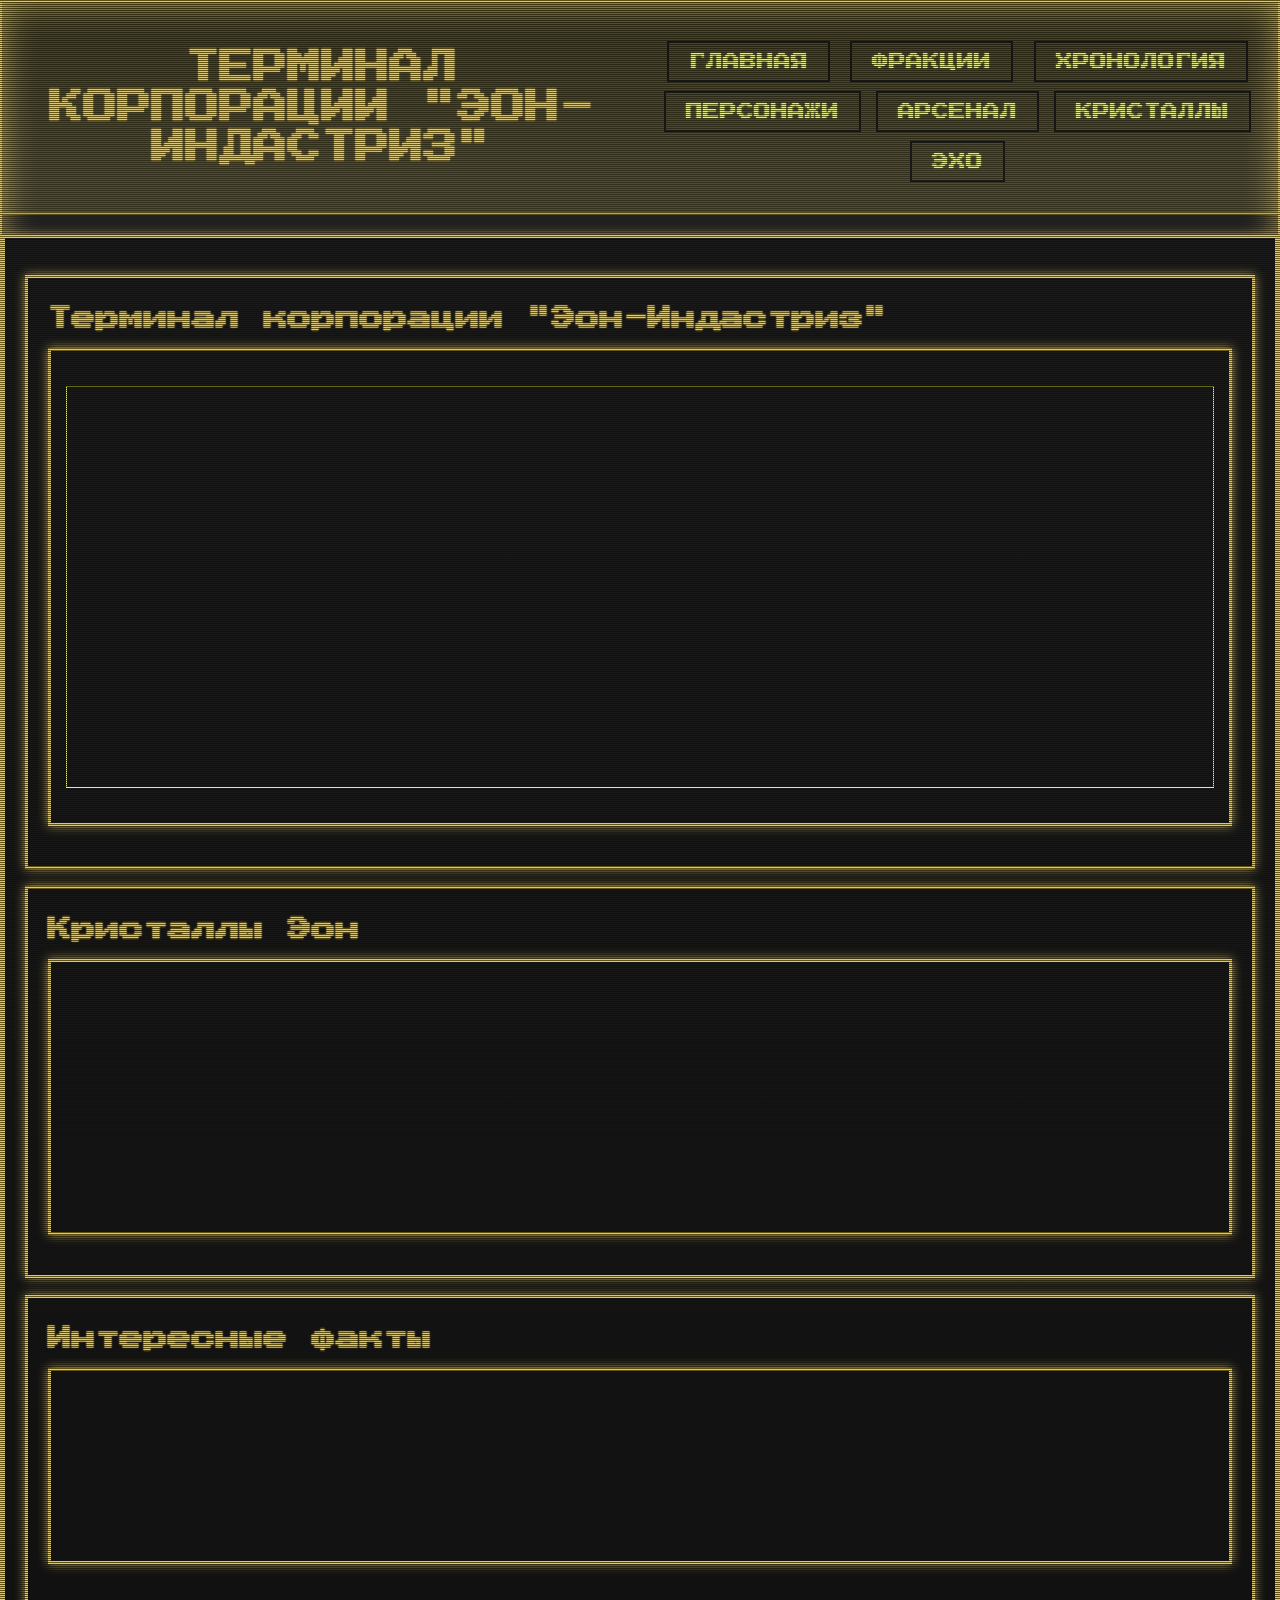
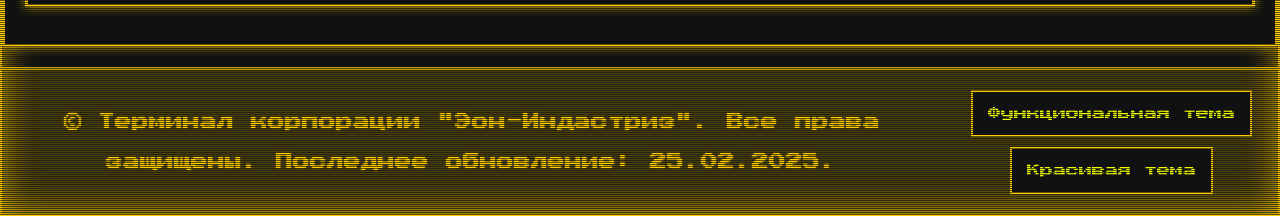
==== index.html @ 23383ef0 "amimate" ====
<!DOCTYPE html>
<html lang="ru">

<head>
    <meta charset="UTF-8">
    <meta name="viewport" content="width=device-width, initial-scale=1.0">
    <title>Терминал корпорации "Эон-Индастриз"</title>
    <link rel="stylesheet" href="stylesG.css" id="theme-styles">
</head>

<body class="home-page">
    <div class="old-crt-monitor"></div>
    <header>
        <h1>Терминал корпорации "Эон-Индастриз"</h1>
        <nav>
            <ul>
                <li><a href="index.html" data-tooltip="Главная страница">Главная</a></li>
                <li><a href="./factions/index.html" data-tooltip="История разных сторон" class="active">Фракции</a></li>
                <li><a href="./timeline/index.html" data-tooltip="Хронология событий">Хронология</a></li>
                <li><a href="./characters/index.html" data-tooltip="Персонажи и их описание">Персонажи</a></li>
                <li><a href="./items/index.html" data-tooltip="Список транспорта и экипировки">Арсенал</a></li>
                <li><a href="./eon/index.html" data-tooltip="Статья о кристаллах Эон">Кристаллы</a></li>
                <li><a href="./exo/index.html" data-tooltip="Взаимодействие с Эхом Эона">Эхо</a></li>
            </ul>
        </nav>
    </header>

    <main id="main">
        <section>
            <h2>Терминал корпорации "Эон-Индастриз"</h2>
            <article>
                <div id="terminal-init" class="terminal-init">
                    <p class="terminal-text">> Инициализация системы<span id="init-dots"></span></p>
                    <p class="terminal-text">> Загрузка данных<span id="loading-dots"></span></p>
                    <p class="terminal-text">> Сканирование окружения<span id="scanning-dots"></span></p>
                    <p class="terminal-text">> Добро пожаловать, пользователь. Вы активировали терминал корпорации "Эон-Индастриз".</p>
                    <p class="terminal-text">> Последнее обновление базы данных: 12.10.2025. Система была отключена в связи с катастрофой.</p>
                    <p class="terminal-text">> Внимание: Обнаружены аномалии в окружающей среде. Уровень радиации превышает допустимые нормы.</p>
                    <p class="terminal-text">> Рекомендуется соблюдать осторожность. Используйте терминал для доступа к архивам и данным о кристаллах Эон.</p>
                    <p class="terminal-text">> Для начала работы выберите раздел в меню выше.</p>
                </div>
            </article>
        </section>

        <section>
            <h2>Кристаллы Эон</h2>
            <article>
                <p class="terminal-text">> Обнаружены данные о кристаллах Эон. Анализ...</p>
                <p class="terminal-text">> Кристаллы Эон — это уникальный феномен, появившийся после аномального взрыва
                    в Чернобыле в 2012 году. Они являются источником энергии, мутаций и новых технологий.</p>
                <p class="terminal-text">> Внимание: Присутствие кристаллов вызывает радикальные изменения в экосистеме.
                    Рекомендуется избегать прямого контакта.</p>
            </article>
        </section>

        <section id="knowable">
            <h2>Интересные факты</h2>
            <article>
                <div class="fact-cards">
                    <div class="fact-card">
                        <p class="terminal-text">> Эон — это духовные существа, части Бога, которые заполняют
                            пространство,
                            разделяющее Бога и мир.</p>
                    </div>
                    <div class="fact-card">
                        <p class="terminal-text">> Плерома — это совокупность эонов, божественная полнота, которая
                            властвует
                            над мировой эпохой.</p>
                    </div>
                </div>
            </article>
        </section>
    </main>

    <footer>
        <p>&copy; Терминал корпорации "Эон-Индастриз". Все права защищены. Последнее обновление: 25.02.2025.</p>
        <div class="style-switcher">
            <button id="switch-to-d" class="switch-button">Функциональная тема</button>
            <button id="switch-to-g" class="switch-button">Красивая тема</button>
        </div>
    </footer>

    <script src="scripts.js"></script>
</body>

</html>
---- stylesG.css ----
/* Подключаем шрифт VT323 */
@import url('https://fonts.googleapis.com/css2?family=Press+Start+2P&display=swap');

/* Глобальные переменные */
:root {
    --primary-color: #ffcc00;
    --secondary-color: #ffd400ab;
    --tertiary-color: #ffd40040;
    --background-color: #111;
    --text-color: #efff00;
    --border-color: #141414;
    --hover-color: #ffcc00;
    --font-family: 'Press Start 2P', monospace;
    scrollbar-color: var(--primary-color) var(--secondary-color);
    font-size: 17px;
    line-height: 40px;
    
}

/* Общие стили */
* {
    margin: 0;
    padding: 0;
    box-sizing: border-box;
}

.tooltip {
    display: none;
}

body {
    background-color: var(--background-color);
    font-family: var(--font-family);
    font-size: var(--font-size);
    display: flex;
    flex-direction: column;
    align-items: center;
    justify-content: flex-start;
    min-height: 100vh;
    cursor: url(./assets/mouse.svg), auto;
    border: 2px solid var(--primary-color);
    color: var(--primary-color);
    mask-image: linear-gradient(to bottom, #0005 50%, #000 50%);
    mask-size: 100% 2px;
    text-shadow: 0 0 0.1rem;
    box-shadow: inset 0px 0px 2rem;
    background-image: linear-gradient(0deg, #0000 10%, #fff1 90%, #0000 100%);
    background-size: 100% 100%;
}

/* Стили для заголовка */
header {
    width: 100%;
    background-color: var(--tertiary-color);
    color: var(--primary-color);
    text-align: center;
    padding: 20px;
    border-bottom: 3px solid var(--secondary-color);
    text-transform: uppercase;
    animation: flicker 1.5s infinite;
}

/* Анимация мигания */
@keyframes flicker {
    0%, 100% {
        opacity: 1;
    }
    50% {
        opacity: 0.8;
    }
}

/* Стили для секций */
section {
    width: 100%;
    color: var(--text-color);
    padding: 20px;
    margin: 20px 0;
    border: 3px solid var(--primary-color);
    border-radius: 0;
    box-shadow: 0 0 10px var(--primary-color);
}

/* Навигация */
nav ul {
    display: flex;
    justify-content: space-around;
    list-style: none;
    padding: 10px 0;
    flex-wrap: wrap;
}

nav ul li {
    margin-top: 10px;    
}

nav ul li a {
    text-decoration: none;
    color: var(--text-color);
    padding: 10px 20px;
    border: 2px solid var(--border-color);
    transition: all 0.3s;
}

nav ul li a:hover {
    background-color: var(--hover-color);
    color: var(--background-color);
    border-color: var(--primary-color);
}

/* Контейнер вкладок */
.tab-container {
    display: flex;
    flex-wrap: wrap;
    justify-content: space-between;
    margin-bottom: 20px;
    background-color: var(--tertiary-color);
    padding: 10px;
}

.style-switcher .switch-button, .tab-button {
    font-family: var(--font-family);
    flex: 1;
    margin: 5px;
    padding: 15px;
    text-align: center;
    background-color: var(--background-color);
    color: var(--text-color);
    border: 2px solid var(--primary-color);
    transition: all 0.3s;
    cursor: pointer;
}

.style-switcher .switch-button:hover, .tab-button:hover {
    background-color: var(--hover-color);
    color: var(--background-color);
}

.tab-button.active {
    background-color: var(--primary-color);
    color: var(--background-color);
    font-weight: bold;
}

/* Контент вкладок */
.tab-content {
    display: none;
    padding: 20px;
    background: var(--background-color);
    border: 2px solid var(--secondary-color);
    color: var(--text-color);
    box-shadow: 0 0 15px var(--primary-color);
}

.tab-content.active {
    display: block;
}

/* Стили для таблиц */
table {
    width: 100%;
    border-collapse: collapse;
    margin-top: 20px;
    color: var(--text-color);
}

.big-table {
    overflow-x: scroll;
}

thead th {
    background-color: var(--primary-color);
    color: var(--background-color);
    padding: 10px;
}

tbody tr:nth-child(even) {
    background-color: var(--tertiary-color);
}

tbody td, tbody th {
    padding: 10px;
    border: 1px solid var(--border-color);
}

/* Эффект наведения на строки таблиц */
tbody tr:hover {
    background-color: var(--hover-color);
    color: var(--background-color);
}

/* Стили для футера */
footer {
    width: 100%;
    background-color: var(--tertiary-color);
    color: var(--primary-color);
    text-align: center;
    padding: 15px;
    border-top: 3px solid var(--secondary-color);
}

#footer-placeholder {
    width: 100%;
}

/* Адаптивные стили */
@media (max-width: 768px) {
    nav ul {
        flex-direction: column;
    }

    nav ul li {
        margin: 10px 0;
    }

    .tab-container {
        flex-direction: column;
    }

    .tab-button {
        margin: 5px 0;
    }
}

/* Стили для основного контента */
main {
    margin: 20px 0;
    padding: 20px;
    width: 100%;
    max-width: 1380px;
    background-color: var(--background-color);
    color: var(--text-color);
    border: 3px solid var(--primary-color);
    border-radius: 0;
    box-shadow: 0 0 10px var(--primary-color);
    overflow: hidden;
}

/* Стили для заголовков */
h2 {
    font-size: 24px;
    margin-bottom: 10px;
    color: var(--primary-color);
}

h3 {
    font-size: 20px;
    margin-top: 10px;
    color: var(--secondary-color);
}

/* Стили для статей */
article {
    background-color: var(--background-color);
    border: 3px solid var(--primary-color);
    padding: 15px;
    margin-bottom: 20px;
    box-shadow: 0 0 10px var(--primary-color);
    color: var(--text-color);
}

/* Стили для фильтров */
.filters {
    margin-bottom: 20px;
    text-align: center;
    color: var(--text-color);
}

.filters label {
    font-weight: bold;
    margin-right: 10px;
}

/* Стили для временной шкалы */
.timeline {
    display: flex;
    justify-content: center;
    margin: 20px 0;
    position: relative;
    width: 100%;
}

.timeline ul {
    display: flex;
    list-style: none;
    padding: 0;
    flex-direction: row;
    flex-wrap: wrap;
    justify-content: center;
}

.timeline ul .year {
    padding: 10px 20px;
    background-color: var(--tertiary-color);
    color: var(--primary-color);
    margin: 5px;
    cursor: pointer;
    border-radius: 5px;
    transition: background-color 0.3s ease;
}

.timeline ul .year:hover,
.timeline ul .year.active {
    background-color: var(--hover-color);
    color: var(--background-color);
    font-weight: bold;
}

/* Стили для контейнера событий */
#events-container {
    margin-top: 20px;
    background: var(--background-color);
    padding: 20px;
    border: 3px solid var(--secondary-color);
    color: var(--text-color);
    box-shadow: 0 0 10px var(--primary-color);
}

/* Стили для событий */
.event {
    padding: 10px;
    margin: 10px 0;
    border-left: 5px solid;
    color: var(--text-color);
}

.event.political {
    border-color: #007bff;
    background-color: #1a1a1a;
}

.event.scientific {
    border-color: #28a745;
    background-color: #1a1a1a;
}

.event.catastrophe {
    border-color: #dc3545;
    background-color: #1a1a1a;
}

/* Стили для карты */
#mapCanvas {
    display: block;
    margin: 20px auto;
    border: 1px solid var(--border-color);
    width: 80%;
    height: 500px;
}

/* Стили для информационной панели */
#info-panel {
    text-align: center;
    margin-top: 20px;
    color: var(--text-color);
}

#info-list {
    list-style: none;
    padding: 0;
}

/* Стили для нумерованных и маркированных списков */
section ol,
section ul {
    margin-bottom: 25px;
    padding-left: 55px;
    color: var(--text-color);
}

section ol li,
section ul li {
    margin-bottom: 15px;
}

/* Стили для формул */
.formula-container {
    text-align: center;
    margin: 1em 0;
    display: flex;
    color: var(--text-color);
}

.formula {
    display: inline-block;
    padding: 0.5em 1em;
    background-color: #1a1a1a;
    border-radius: 5px;
    box-shadow: 2px 2px 5px rgba(0, 0, 0, 0.1);
}

/* Стили для легенды */
.legend {
    display: flex;
    flex-wrap: wrap;
    margin-bottom: 20px;
    justify-content: center;
    color: var(--text-color);
}

.legend-item {
    display: flex;
    align-items: center;
    margin-right: 20px;
    margin-bottom: 10px;
}

.legend-color {
    width: 20px;
    height: 20px;
    display: inline-block;
    margin-right: 10px;
    border-radius: 50%;
}

.legend-color.political {
    background-color: #007bff;
}

.legend-color.scientific {
    background-color: #28a745;
}

.legend-color.catastrophe {
    background-color: #dc3545;
}

.legend-label {
    font-weight: bold;
}

/* Стили для контейнера эмблемы */
.emblem-container {
    display: flex;
    justify-content: center;
    align-items: center;
    width: 200px;
    height: 200px;
    border-radius: 50%;
    background-color: #f0f0f0;
    margin: 20px auto;
    overflow: hidden;
}

/* Стилизация эмблемы */
.emblem {
    border: 2px solid var(--primary-color);
    width: 100%;
    height: 100%;
    object-fit: cover;
    border-radius: 50%;
}

/* Адаптивные стили для эмблемы */
@media (max-width: 768px) {
    .emblem-container {
        width: 80px;
        height: 80px;
    }
}

@media (max-width: 480px) {
    .emblem-container {
        width: 60px;
        height: 60px;
    }
}

/* Стили для внутренних вкладок */
.inner-tab-container {
    display: flex;
    flex-wrap: wrap;
    margin-bottom: 20px;
    background-color: var(--tertiary-color);
    padding: 10px;
}

.inner-tab-button {
    font-family: var(--font-family);
    flex: 1;
    margin: 5px;
    padding: 15px;
    text-align: center;
    background-color: var(--background-color);
    color: var(--text-color);
    border: 2px solid var(--primary-color);
    transition: all 0.3s;
    cursor: pointer;
}

.inner-tab-button:hover {
    background-color: var(--hover-color);
    color: var(--background-color);
}

.inner-tab-button.active {
    background-color: var(--primary-color);
    color: var(--background-color);
    font-weight: bold;
}

.inner-tab-content {
    display: none;
    padding: 20px;
    background: var(--background-color);
    border: 2px solid var(--secondary-color);
    color: var(--text-color);
    box-shadow: 0 0 15px var(--primary-color);
}

.inner-tab-content.active {
    display: block;
}

/* Добавленные стили */
header,
footer {
    display: flex;
    gap: 2rem;
    align-items: center;
}

section {
    height: 100%;
    overflow: hidden auto;
    margin: 1rem 0;
}

.terminal-init {
    font-family: monospace;
    color: var(--text-color); 
    background-color: var(--background-color);
    padding: 20px;
    border: 1px solid var(--text-color);
    margin: 20px 0;
}

.terminal-text {
    opacity: 0;
    animation: fadeIn 1.5s forwards; /* Увеличиваем время анимации появления текста */
}

@keyframes fadeIn {
    to {
        opacity: 1;
    }
}

/* Анимация точек */
#init-dots::after,
#loading-dots::after,
#scanning-dots::after {
    content: '';
    animation: dots 3s infinite; /* Увеличиваем время анимации точек */
}

@keyframes dots {
    0%, 20% {
        content: '.';
    }
    40% {
        content: '..';
    }
    60% {
        content: '...';
    }
    80%, 100% {
        content: '';
    }
}
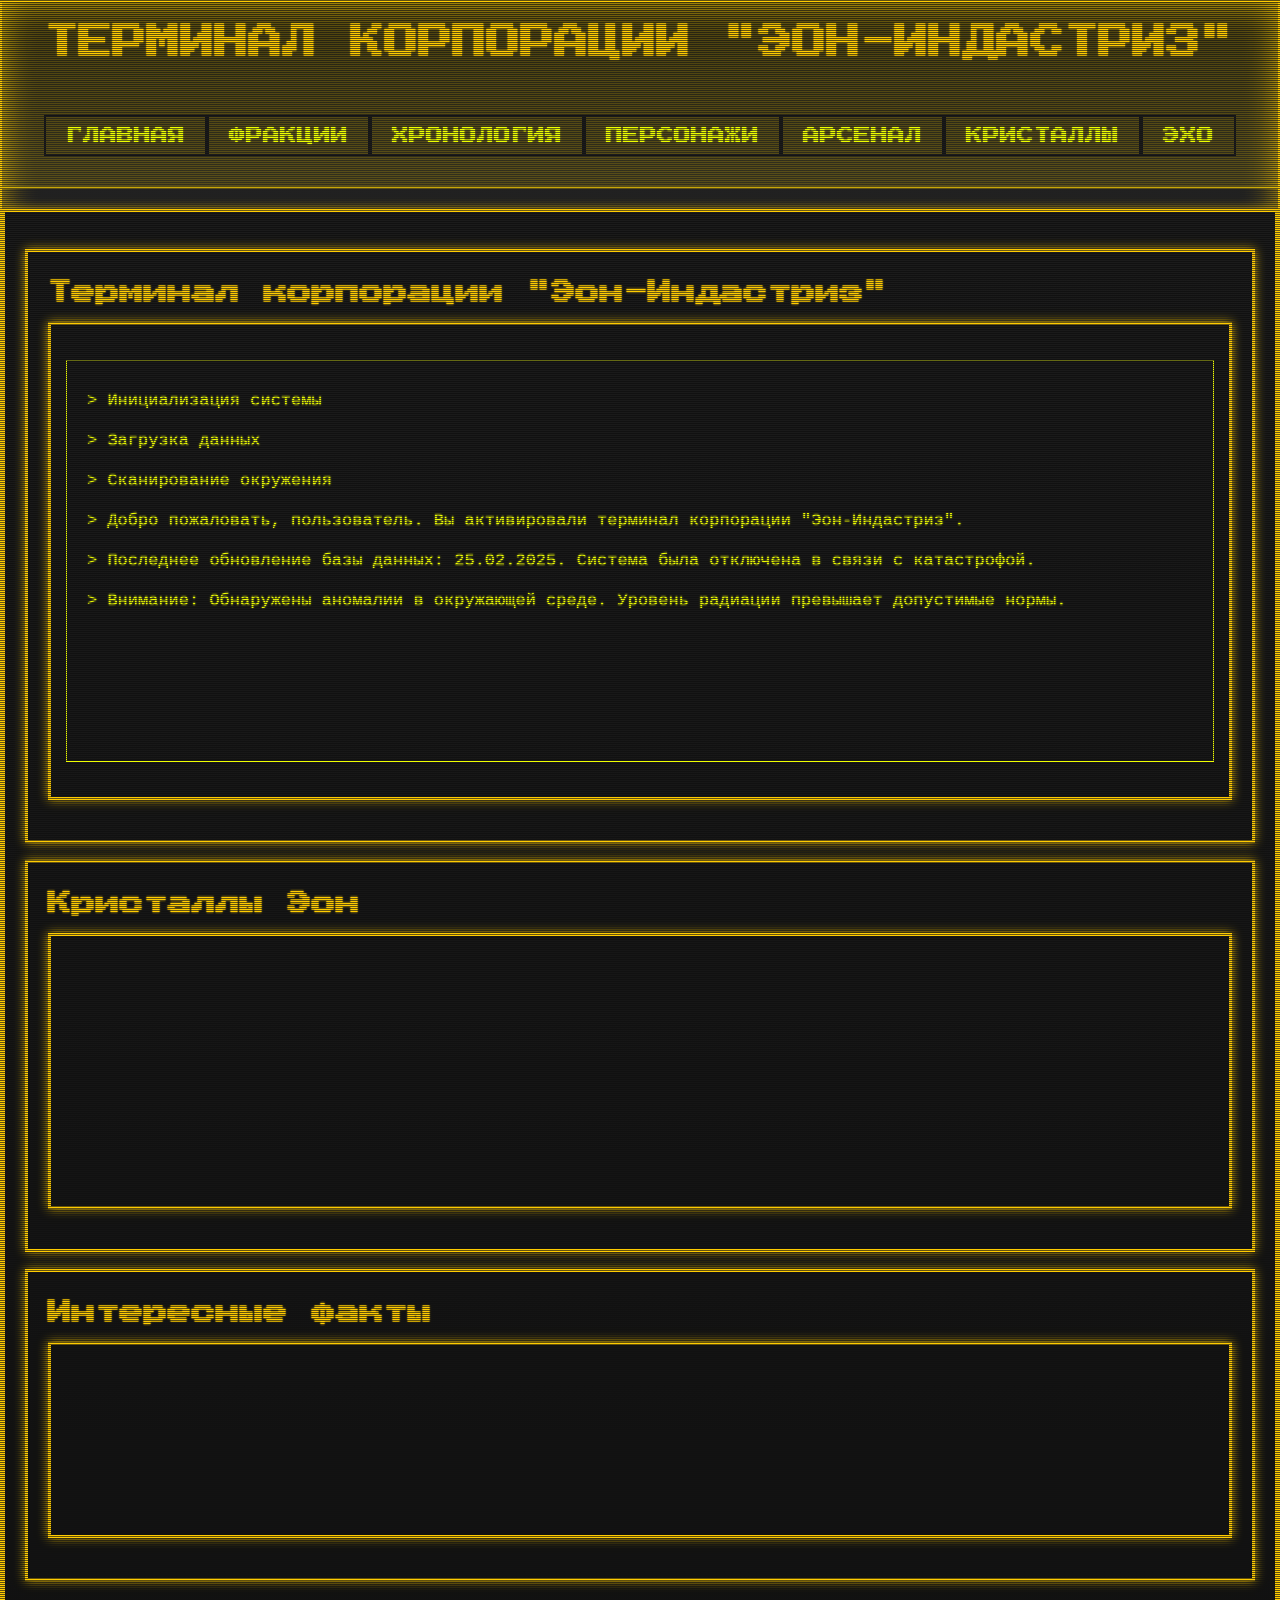
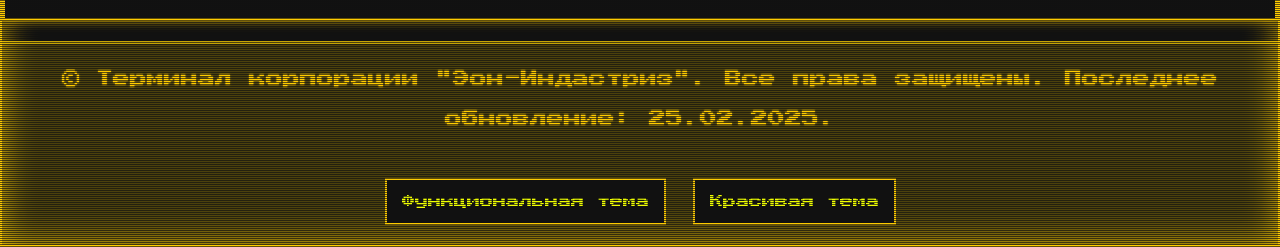
==== commit 2e55ea5d: "mobile and animate fix" ====
--- a/index.html
+++ b/index.html
@@ -34,7 +34,7 @@
                     <p class="terminal-text">> Загрузка данных<span id="loading-dots"></span></p>
                     <p class="terminal-text">> Сканирование окружения<span id="scanning-dots"></span></p>
                     <p class="terminal-text">> Добро пожаловать, пользователь. Вы активировали терминал корпорации "Эон-Индастриз".</p>
-                    <p class="terminal-text">> Последнее обновление базы данных: 12.10.2025. Система была отключена в связи с катастрофой.</p>
+                    <p class="terminal-text">> Последнее обновление базы данных: 25.02.2025. Система была отключена в связи с катастрофой.</p>
                     <p class="terminal-text">> Внимание: Обнаружены аномалии в окружающей среде. Уровень радиации превышает допустимые нормы.</p>
                     <p class="terminal-text">> Рекомендуется соблюдать осторожность. Используйте терминал для доступа к архивам и данным о кристаллах Эон.</p>
                     <p class="terminal-text">> Для начала работы выберите раздел в меню выше.</p>
--- a/stylesG.css
+++ b/stylesG.css
@@ -518,6 +518,7 @@
     display: flex;
     gap: 2rem;
     align-items: center;
+    flex-direction: column;
 }
 
 section {
@@ -537,7 +538,7 @@
 
 .terminal-text {
     opacity: 0;
-    animation: fadeIn 1.5s forwards; /* Увеличиваем время анимации появления текста */
+    animation: fadeIn 10s forwards; /* Увеличиваем время анимации появления текста */
 }
 
 @keyframes fadeIn {
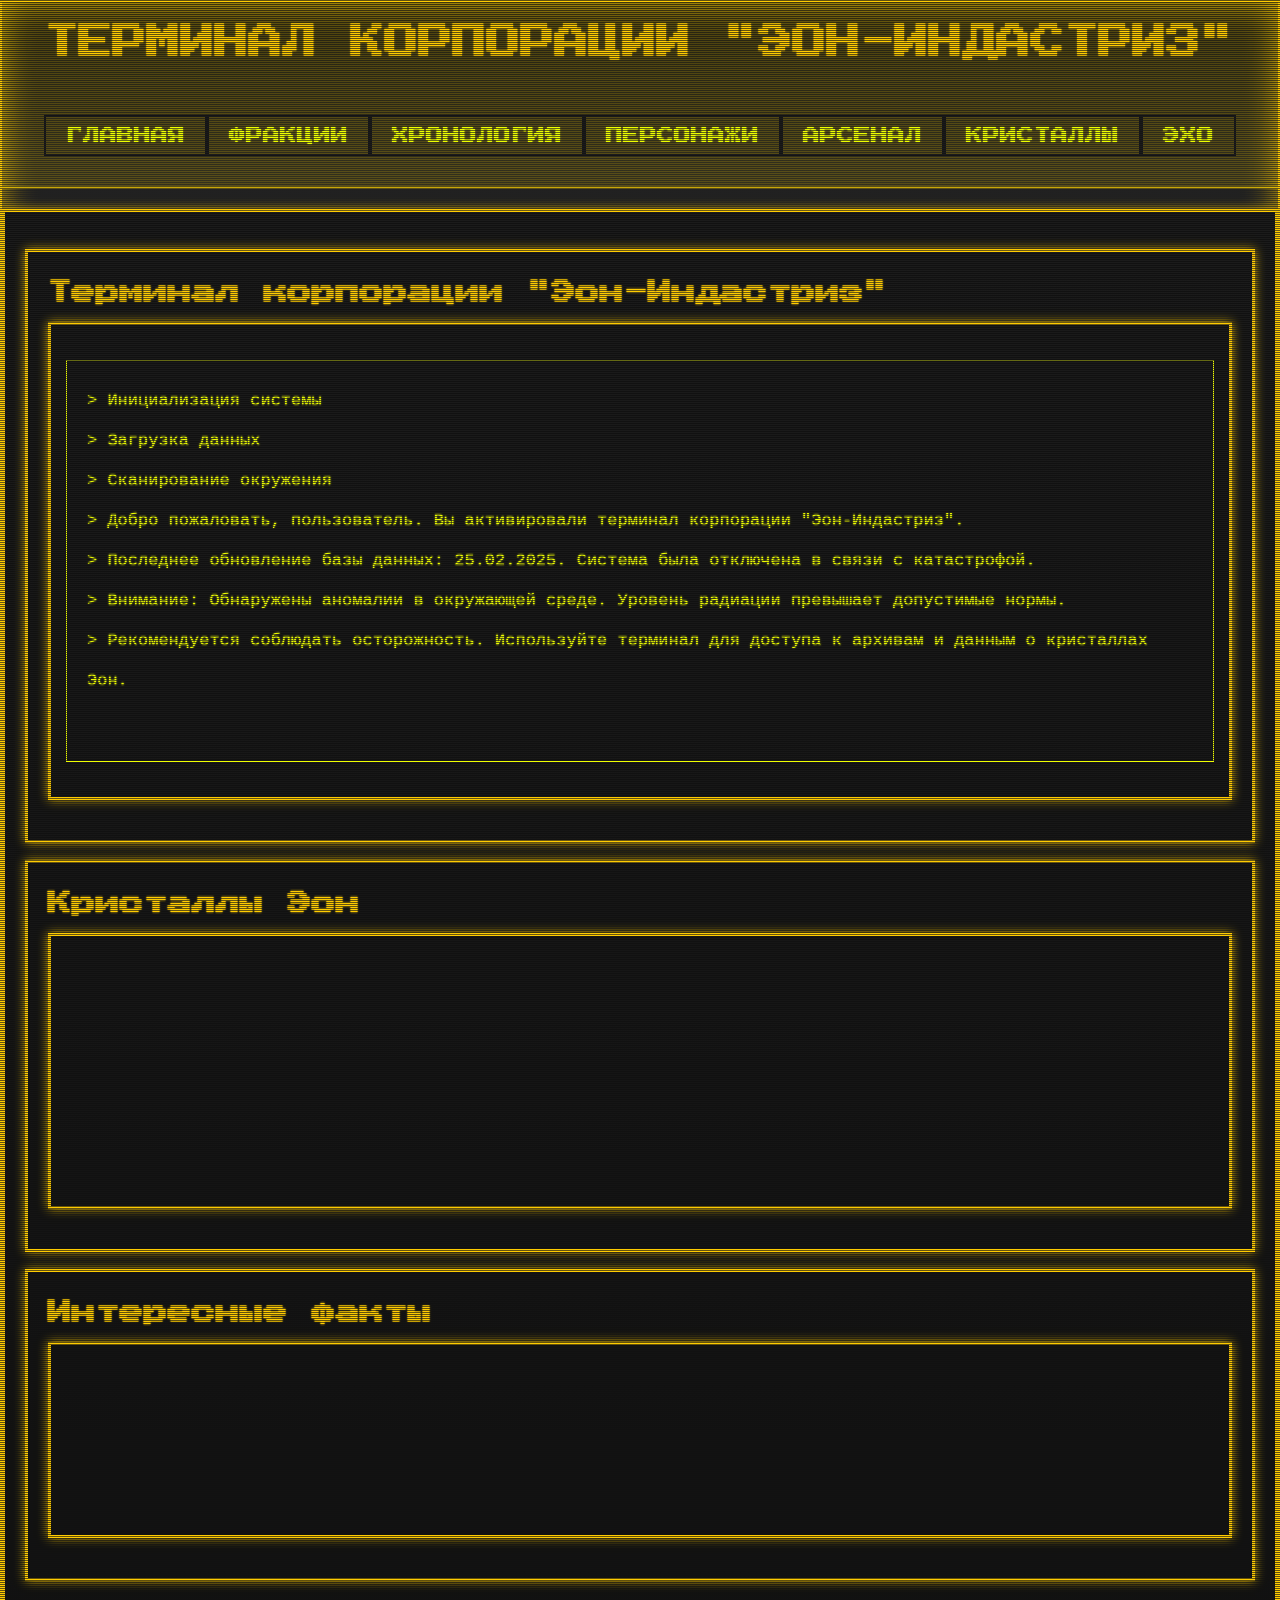
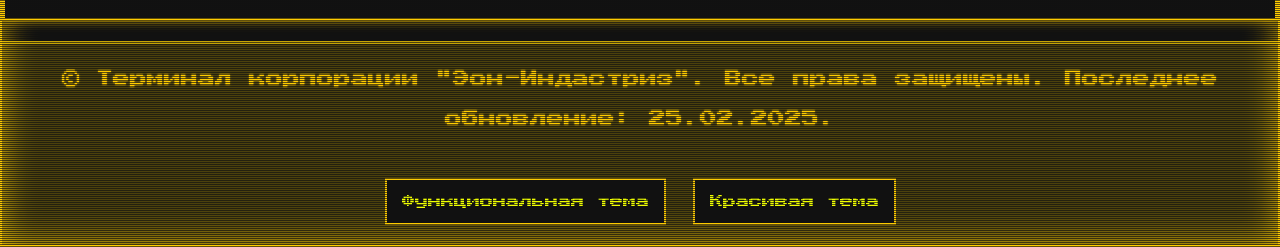
==== commit 749ad1f5: "burger create" ====
--- a/index.html
+++ b/index.html
@@ -12,17 +12,24 @@
     <div class="old-crt-monitor"></div>
     <header>
         <h1>Терминал корпорации "Эон-Индастриз"</h1>
-        <nav>
-            <ul>
-                <li><a href="index.html" data-tooltip="Главная страница">Главная</a></li>
-                <li><a href="./factions/index.html" data-tooltip="История разных сторон" class="active">Фракции</a></li>
-                <li><a href="./timeline/index.html" data-tooltip="Хронология событий">Хронология</a></li>
-                <li><a href="./characters/index.html" data-tooltip="Персонажи и их описание">Персонажи</a></li>
-                <li><a href="./items/index.html" data-tooltip="Список транспорта и экипировки">Арсенал</a></li>
-                <li><a href="./eon/index.html" data-tooltip="Статья о кристаллах Эон">Кристаллы</a></li>
-                <li><a href="./exo/index.html" data-tooltip="Взаимодействие с Эхом Эона">Эхо</a></li>
-            </ul>
-        </nav>
+        <button class="burger-menu" aria-label="Открыть меню">
+            <span class="burger-line"></span>
+            <span class="burger-line"></span>
+            <span class="burger-line"></span>
+        </button>
+        <div class="nav-container">
+            <nav>
+                <ul>
+                    <li><a href="index.html" data-tooltip="Главная страница">Главная</a></li>
+                    <li><a href="./factions/index.html" data-tooltip="История разных сторон" class="active">Фракции</a></li>
+                    <li><a href="./timeline/index.html" data-tooltip="Хронология событий">Хронология</a></li>
+                    <li><a href="./characters/index.html" data-tooltip="Персонажи и их описание">Персонажи</a></li>
+                    <li><a href="./items/index.html" data-tooltip="Список транспорта и экипировки">Арсенал</a></li>
+                    <li><a href="./eon/index.html" data-tooltip="Статья о кристаллах Эон">Кристаллы</a></li>
+                    <li><a href="./exo/index.html" data-tooltip="Взаимодействие с Эхом Эона">Эхо</a></li>
+                </ul>
+            </nav>
+        </div>
     </header>
 
     <main id="main">
--- a/stylesG.css
+++ b/stylesG.css
@@ -17,6 +17,13 @@
     
 }
 
+@media (max-width: 1024px) {
+    :root {
+        font-size: 12px;
+        line-height: 30px;
+    }
+}
+
 /* Общие стили */
 * {
     margin: 0;
@@ -37,7 +44,6 @@
     align-items: center;
     justify-content: flex-start;
     min-height: 100vh;
-    cursor: url(./assets/mouse.svg), auto;
     border: 2px solid var(--primary-color);
     color: var(--primary-color);
     mask-image: linear-gradient(to bottom, #0005 50%, #000 50%);
@@ -48,6 +54,10 @@
     background-size: 100% 100%;
 }
 
+hr {
+    margin: 15px 0;
+}
+
 /* Стили для заголовка */
 header {
     width: 100%;
@@ -81,6 +91,15 @@
     box-shadow: 0 0 10px var(--primary-color);
 }
 
+@media (max-width: 1024px) {
+    section {
+        padding: 0;
+        border: 0px solid var(--primary-color);
+        border-radius: 0;
+        box-shadow: none;
+    }
+}
+
 /* Навигация */
 nav ul {
     display: flex;
@@ -247,6 +266,16 @@
     font-size: 20px;
     margin-top: 10px;
     color: var(--secondary-color);
+}
+
+@media (max-width: 1024px) {
+    h2 {
+        font-size: 19px;
+    }
+    
+    h3 {
+        font-size: 15px;
+    }
 }
 
 /* Стили для статей */
@@ -568,4 +597,105 @@
     80%, 100% {
         content: '';
     }
+}
+
+p, h1, h2, h3, h4, h5, h6, .legend-label, a, button, td {
+    transform: scaleY(1.2h);
+}
+
+.character-avatar {
+    width: 150px; /* Размер аватара */
+    height: 150px;
+    border-radius: 50%; /* Круглый аватар */
+    border: 3px solid var(--primary-color); /* Рамка вокруг аватара */
+    margin-bottom: 15px; /* Отступ снизу */
+    object-fit: cover; /* Чтобы изображение не искажалось */
+    box-shadow: 0 0 10px var(--primary-color); /* Тень для эффекта свечения */
+}
+
+/* Адаптивные стили для аватаров */
+@media (max-width: 768px) {
+    .character-avatar {
+        width: 100px;
+        height: 100px;
+    }
+}
+
+/* Стили для бургер-меню */
+.burger-menu {
+    display: none; /* Скрываем бургер по умолчанию */
+    flex-direction: column;
+    justify-content: space-around;
+    width: 30px;
+    height: 25px;
+    background: transparent;
+    border: none;
+    cursor: pointer;
+    padding: 0;
+    z-index: 1000;
+}
+
+.burger-line {
+    width: 100%;
+    height: 3px;
+    background-color: var(--primary-color);
+    transition: all 0.3s ease;
+}
+
+.nav-container {
+    display: flex;
+    align-items: center;
+}
+
+/* Адаптивные стили для мобильных устройств */
+@media (max-width: 768px) {
+    .burger-menu {
+        display: flex; /* Показываем бургер на мобильных устройствах */
+    }
+
+    nav ul {
+        display: none; /* Скрываем навигацию по умолчанию */
+        flex-direction: column;
+        position: absolute;
+        top: 60px;
+        right: 0;
+        background-color: var(--background-color);
+        width: 100%;
+        padding: 10px 0;
+        z-index: 999;
+        border: 2px solid var(--primary-color);
+    }
+
+    nav ul.active {
+        display: flex; /* Показываем навигацию при активации */
+    }
+
+    nav ul li {
+        margin: 10px 0;
+    }
+
+    nav ul li a {
+        padding: 10px 20px;
+        display: block;
+        color: var(--text-color);
+        border: none;
+    }
+
+    nav ul li a:hover {
+        background-color: var(--hover-color);
+        color: var(--background-color);
+    }
+}
+
+/* Анимация бургер-меню */
+.burger-menu.active .burger-line:nth-child(1) {
+    transform: rotate(45deg) translate(5px, 5px);
+}
+
+.burger-menu.active .burger-line:nth-child(2) {
+    opacity: 0;
+}
+
+.burger-menu.active .burger-line:nth-child(3) {
+    transform: rotate(-45deg) translate(5px, -5px);
 }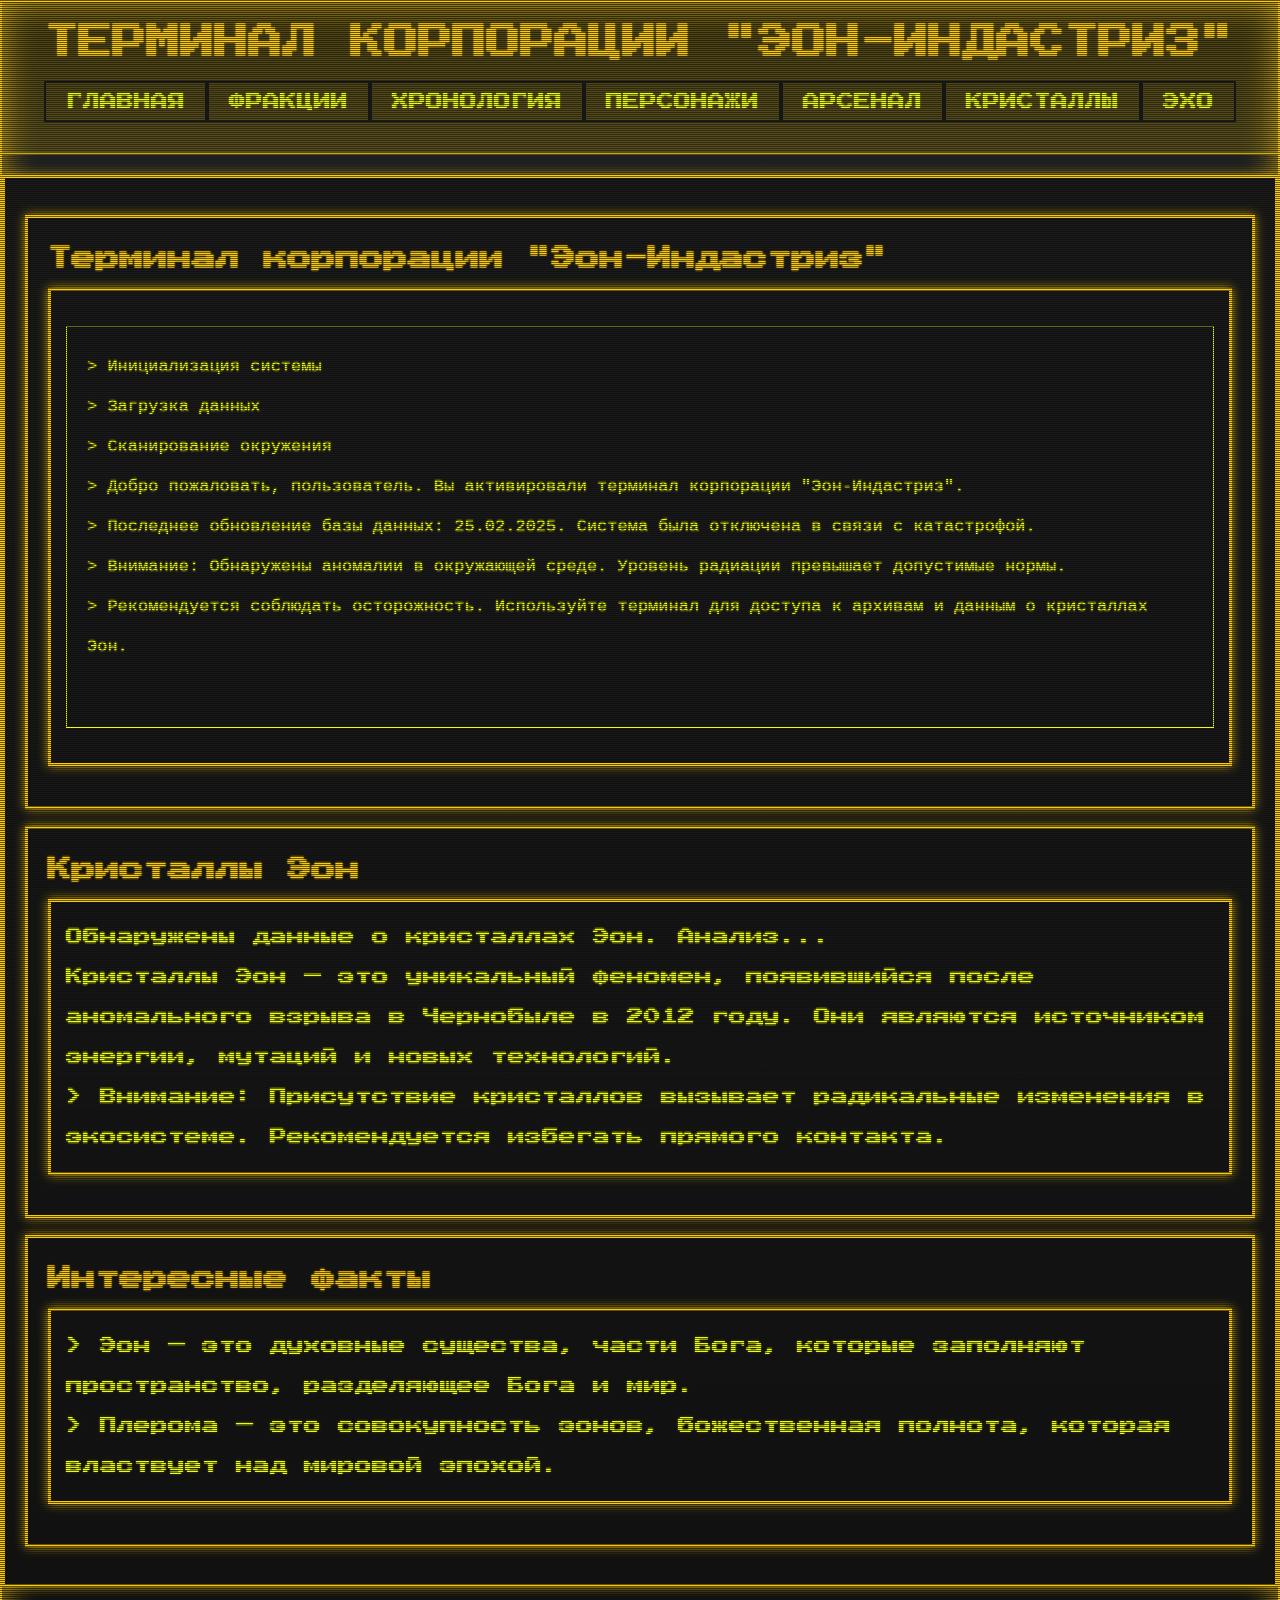
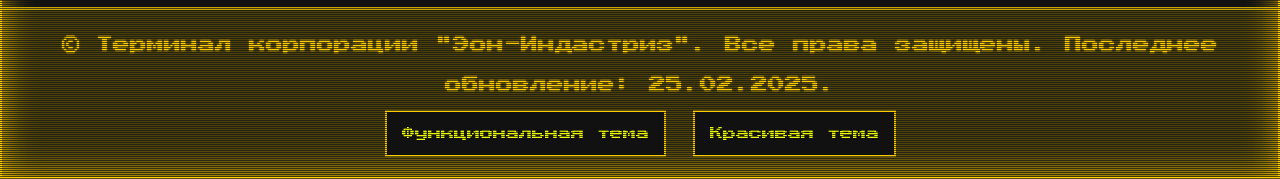
==== commit 34f47948: "style change burger and body" ====
--- a/index.html
+++ b/index.html
@@ -52,10 +52,10 @@
         <section>
             <h2>Кристаллы Эон</h2>
             <article>
-                <p class="terminal-text">> Обнаружены данные о кристаллах Эон. Анализ...</p>
-                <p class="terminal-text">> Кристаллы Эон — это уникальный феномен, появившийся после аномального взрыва
+                <p> Обнаружены данные о кристаллах Эон. Анализ...</p>
+                <p> Кристаллы Эон — это уникальный феномен, появившийся после аномального взрыва
                     в Чернобыле в 2012 году. Они являются источником энергии, мутаций и новых технологий.</p>
-                <p class="terminal-text">> Внимание: Присутствие кристаллов вызывает радикальные изменения в экосистеме.
+                <p>> Внимание: Присутствие кристаллов вызывает радикальные изменения в экосистеме.
                     Рекомендуется избегать прямого контакта.</p>
             </article>
         </section>
@@ -65,12 +65,12 @@
             <article>
                 <div class="fact-cards">
                     <div class="fact-card">
-                        <p class="terminal-text">> Эон — это духовные существа, части Бога, которые заполняют
+                        <p>> Эон — это духовные существа, части Бога, которые заполняют
                             пространство,
                             разделяющее Бога и мир.</p>
                     </div>
                     <div class="fact-card">
-                        <p class="terminal-text">> Плерома — это совокупность эонов, божественная полнота, которая
+                        <p>> Плерома — это совокупность эонов, божественная полнота, которая
                             властвует
                             над мировой эпохой.</p>
                     </div>
--- a/stylesG.css
+++ b/stylesG.css
@@ -52,10 +52,21 @@
     box-shadow: inset 0px 0px 2rem;
     background-image: linear-gradient(0deg, #0000 10%, #fff1 90%, #0000 100%);
     background-size: 100% 100%;
+    animation: flicker 1.5s infinite;
 }
 
 hr {
     margin: 15px 0;
+}
+
+/* Анимация мигания */
+@keyframes flicker {
+    0%, 100% {
+        opacity: 1;
+    }
+    50% {
+        opacity: 0.8;
+    }
 }
 
 /* Стили для заголовка */
@@ -67,17 +78,6 @@
     padding: 20px;
     border-bottom: 3px solid var(--secondary-color);
     text-transform: uppercase;
-    animation: flicker 1.5s infinite;
-}
-
-/* Анимация мигания */
-@keyframes flicker {
-    0%, 100% {
-        opacity: 1;
-    }
-    50% {
-        opacity: 0.8;
-    }
 }
 
 /* Стили для секций */
@@ -215,7 +215,7 @@
     color: var(--primary-color);
     text-align: center;
     padding: 15px;
-    border-top: 3px solid var(--secondary-color);
+    border-top: 3px solid var(--secondary-color);    
 }
 
 #footer-placeholder {
@@ -541,15 +541,6 @@
     display: block;
 }
 
-/* Добавленные стили */
-header,
-footer {
-    display: flex;
-    gap: 2rem;
-    align-items: center;
-    flex-direction: column;
-}
-
 section {
     height: 100%;
     overflow: hidden auto;
@@ -567,13 +558,6 @@
 
 .terminal-text {
     opacity: 0;
-    animation: fadeIn 10s forwards; /* Увеличиваем время анимации появления текста */
-}
-
-@keyframes fadeIn {
-    to {
-        opacity: 1;
-    }
 }
 
 /* Анимация точек */
@@ -632,6 +616,7 @@
     border: none;
     cursor: pointer;
     padding: 0;
+    position: relative;
     z-index: 1000;
 }
 
@@ -645,6 +630,7 @@
 .nav-container {
     display: flex;
     align-items: center;
+    justify-content: center;
 }
 
 /* Адаптивные стили для мобильных устройств */
@@ -689,7 +675,7 @@
 
 /* Анимация бургер-меню */
 .burger-menu.active .burger-line:nth-child(1) {
-    transform: rotate(45deg) translate(5px, 5px);
+    transform: rotate(45deg) translate(6px, 6px);
 }
 
 .burger-menu.active .burger-line:nth-child(2) {
@@ -697,5 +683,5 @@
 }
 
 .burger-menu.active .burger-line:nth-child(3) {
-    transform: rotate(-45deg) translate(5px, -5px);
+    transform: rotate(-45deg) translate(6px, -6px);
 }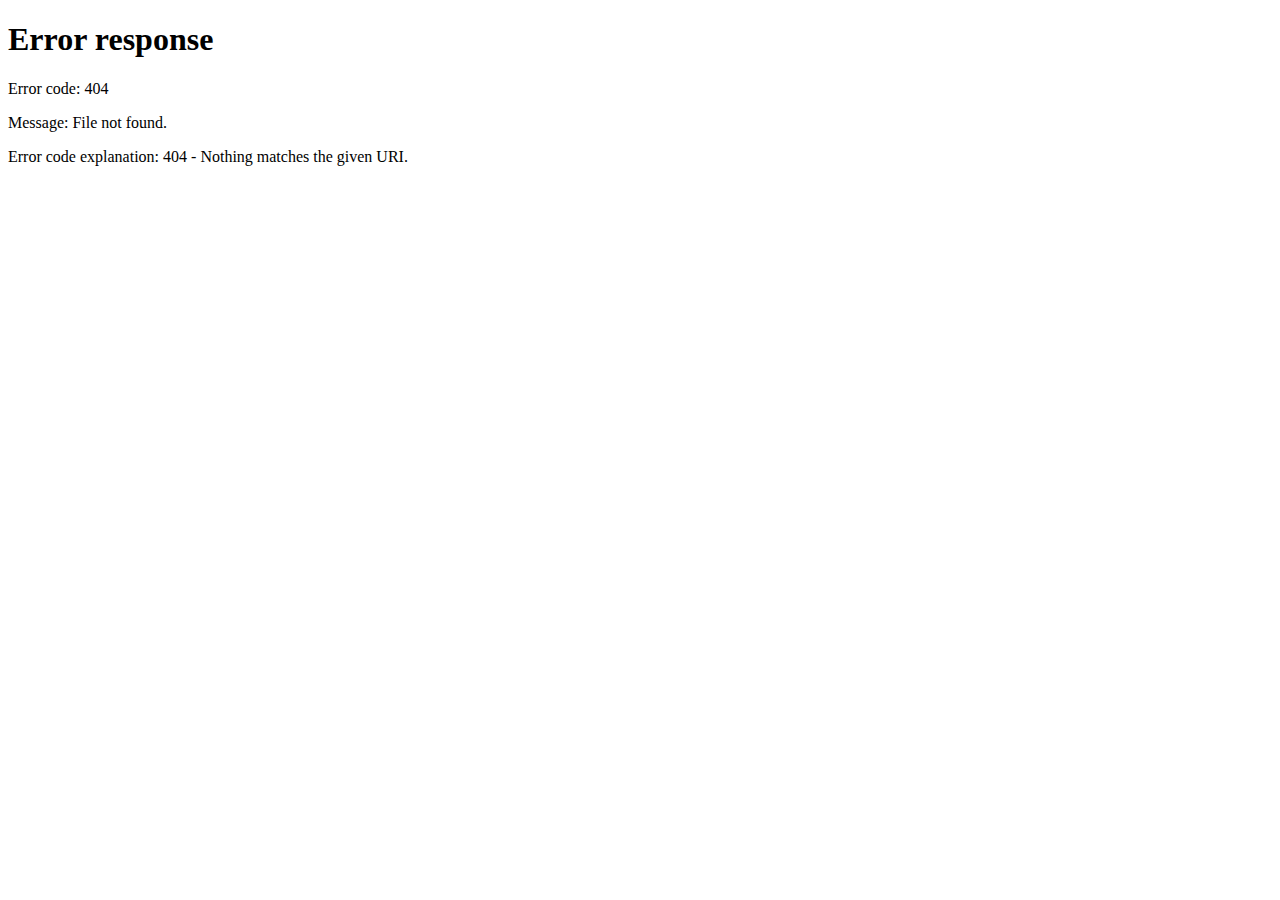
==== commit 06fda9de: "исправление логики скриптов" ====
--- a/index.html
+++ b/index.html
@@ -1,4 +1,3 @@
-<!DOCTYPE html>
 <html lang="ru">
 
 <head>
--- a/stylesG.css
+++ b/stylesG.css
@@ -181,6 +181,7 @@
     border-collapse: collapse;
     margin-top: 20px;
     color: var(--text-color);
+    overflow-x: scroll
 }
 
 .big-table {
@@ -684,4 +685,143 @@
 
 .burger-menu.active .burger-line:nth-child(3) {
     transform: rotate(-45deg) translate(6px, -6px);
-}+}
+
+/* Стили для контейнера авторизации */
+.auth-container {
+    display: flex;
+    flex-direction: column;
+    align-items: center;
+    justify-content: center;
+    min-height: 100vh; /* Занимает всю высоту экрана */
+    background-color: var(--background-color); /* Фон контейнера */
+    padding: 20px;
+    border: 2px solid var(--primary-color);
+    box-shadow: 0 0 10px var(--primary-color);
+}
+
+/* Стили для формы авторизации */
+#auth-form {
+    background-color: var(--background-color);
+    padding: 20px;
+    border: 2px solid var(--primary-color);
+    border-radius: 0;
+    box-shadow: 0 0 10px var(--primary-color);
+    width: 100%;
+    max-width: 400px; /* Максимальная ширина формы */
+    text-align: center;
+    color: var(--text-color);
+}
+
+#auth-form label {
+    display: block;
+    margin-bottom: 10px;
+    font-weight: bold;
+    color: var(--text-color);
+}
+
+#auth-form input {
+    width: 100%;
+    padding: 10px;
+    margin-bottom: 15px;
+    border: 2px solid var(--primary-color);
+    border-radius: 0;
+    background-color: var(--background-color);
+    color: var(--text-color);
+    font-size: 16px;
+    font-family: var(--font-family);
+}
+
+#auth-form button {
+    width: 100%;
+    padding: 10px;
+    background-color: var(--background-color);
+    color: var(--text-color);
+    border: 2px solid var(--primary-color);
+    border-radius: 0;
+    cursor: pointer;
+    font-size: 16px;
+    font-family: var(--font-family);
+    transition: all 0.3s ease;
+}
+
+#auth-form button:hover {
+    background-color: var(--hover-color);
+    color: var(--background-color);
+}
+
+#countdown-timer {
+    text-align: center;
+    margin-bottom: 20px;
+    color: var(--text-color); /* Используем переменные из вашей темы */
+}
+
+#timer {
+    font-size: 1.5em;
+    font-weight: bold;
+    display: flex;
+    justify-content: center;
+    gap: 10px;
+}
+
+#timer span {
+    padding: 5px 10px;
+    background-color: var(--primary-color); /* Используем переменные из вашей темы */
+    color: var(--background-color); /* Используем переменные из вашей темы */
+    border-radius: 5px;
+}
+
+/* ========================================================================= */
+/* Стили для попапа */
+.popup {
+    position: fixed;
+    display: none;
+    top: 50%;
+    left: 50%;
+    transform: translate(-50%, -50%);
+    width: 50%;
+    max-width: 600px;
+    background: var(--background-color);
+    color: var(--text-color);
+    padding: 20px;
+    border: 3px solid var(--primary-color);
+    box-shadow: 0 0 15px var(--primary-color);
+    z-index: 9999;
+}
+
+.popup-content {
+    max-height: 400px;
+    overflow-y: auto;
+    padding-right: 10px;
+    scrollbar-color: var(--primary-color) var(--background-color);
+}
+
+.popup-footer {
+    display: flex;
+    align-items: center;
+    justify-content: space-between;
+    margin-top: 10px;
+    flex-direction: column;
+}
+
+.popup-footer input {
+    transform: scale(1.5);
+}
+
+.popup-footer button {
+    background: var(--background-color);
+    color: var(--text-color);
+    border: 2px solid var(--primary-color);
+    padding: 10px;
+    cursor: not-allowed;
+}
+
+.popup-footer button.active {
+    background: var(--hover-color);
+    cursor: pointer;
+}
+
+#popup-text {
+    transition: scroll-behavior 0.5s ease-out;
+}
+/* ========================================================================= */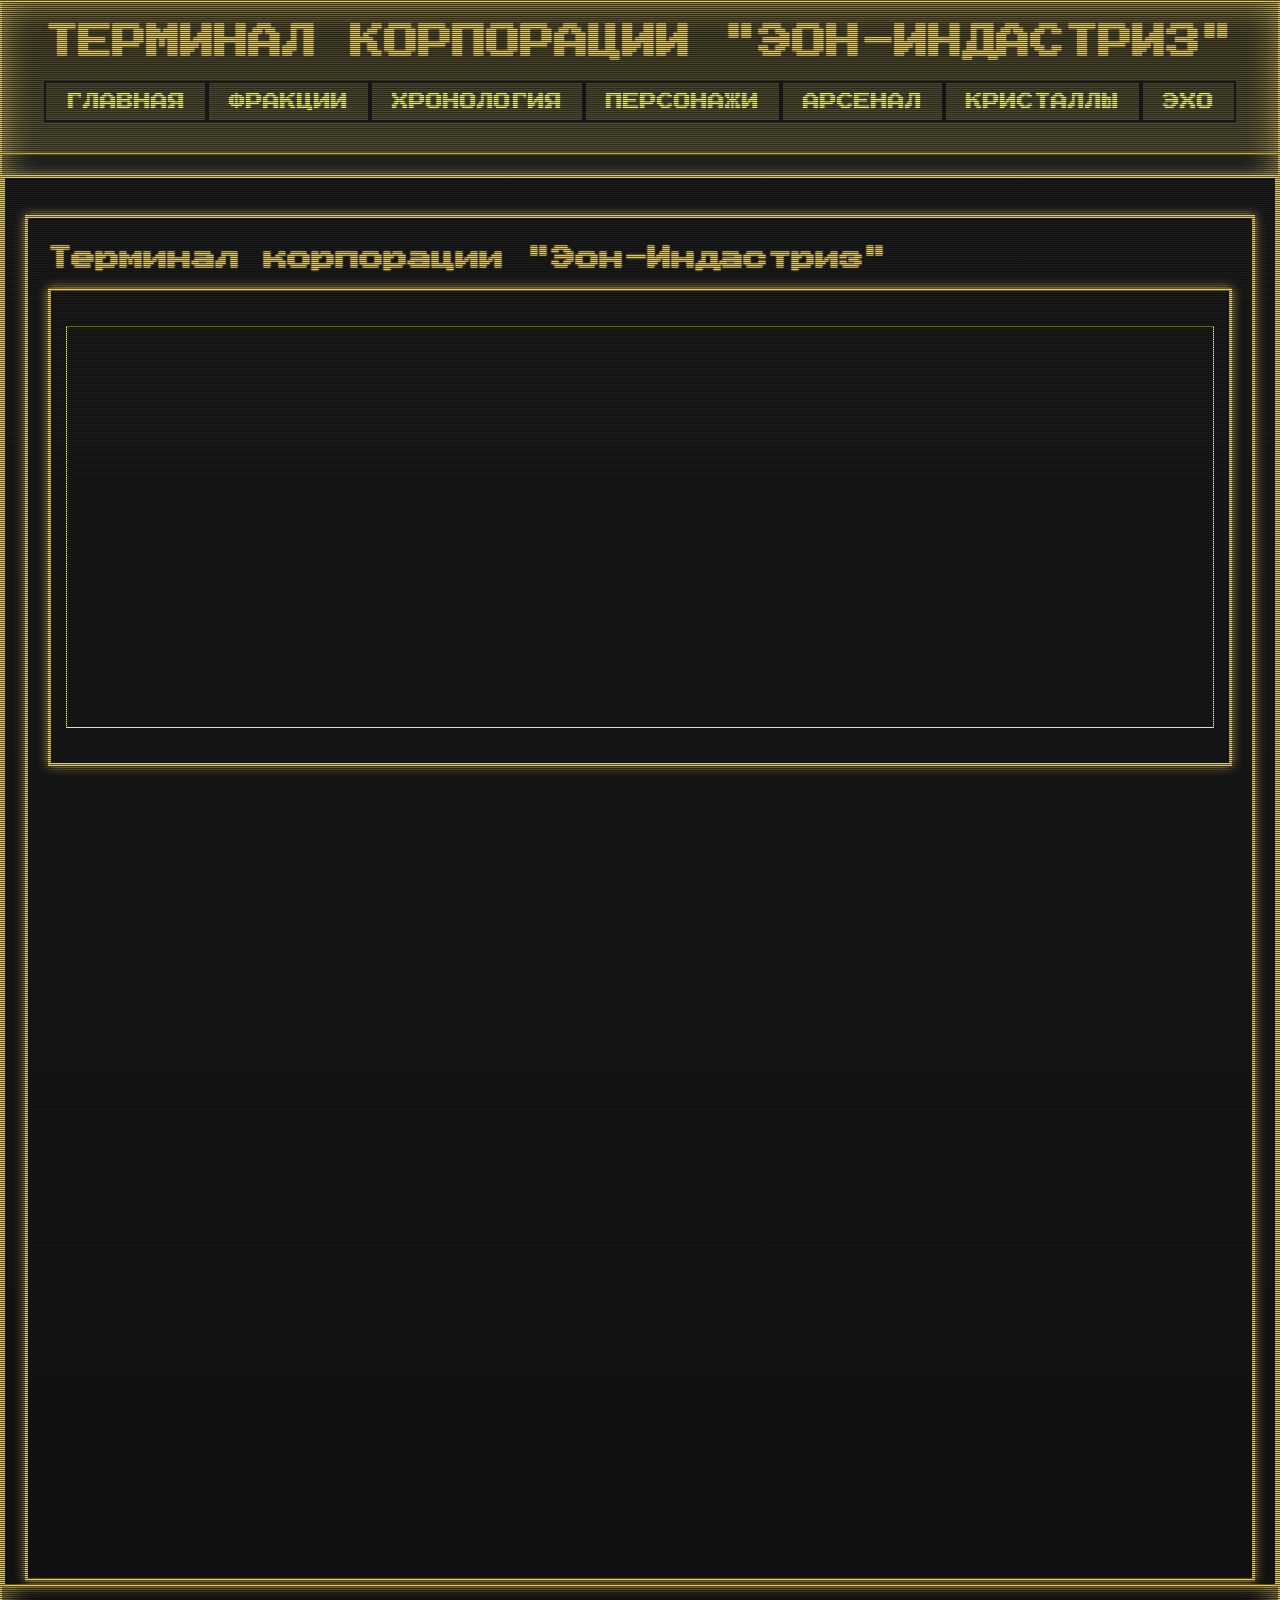
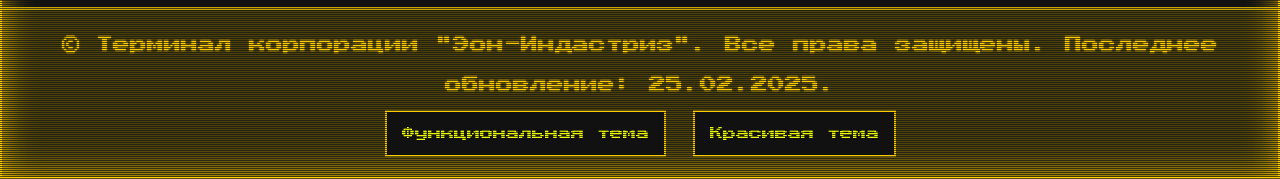
==== commit 6c950b45: "fix" ====
--- a/index.html
+++ b/index.html
@@ -1,5 +1,3 @@
-<html lang="ru">
-
 <head>
     <meta charset="UTF-8">
     <meta name="viewport" content="width=device-width, initial-scale=1.0">
